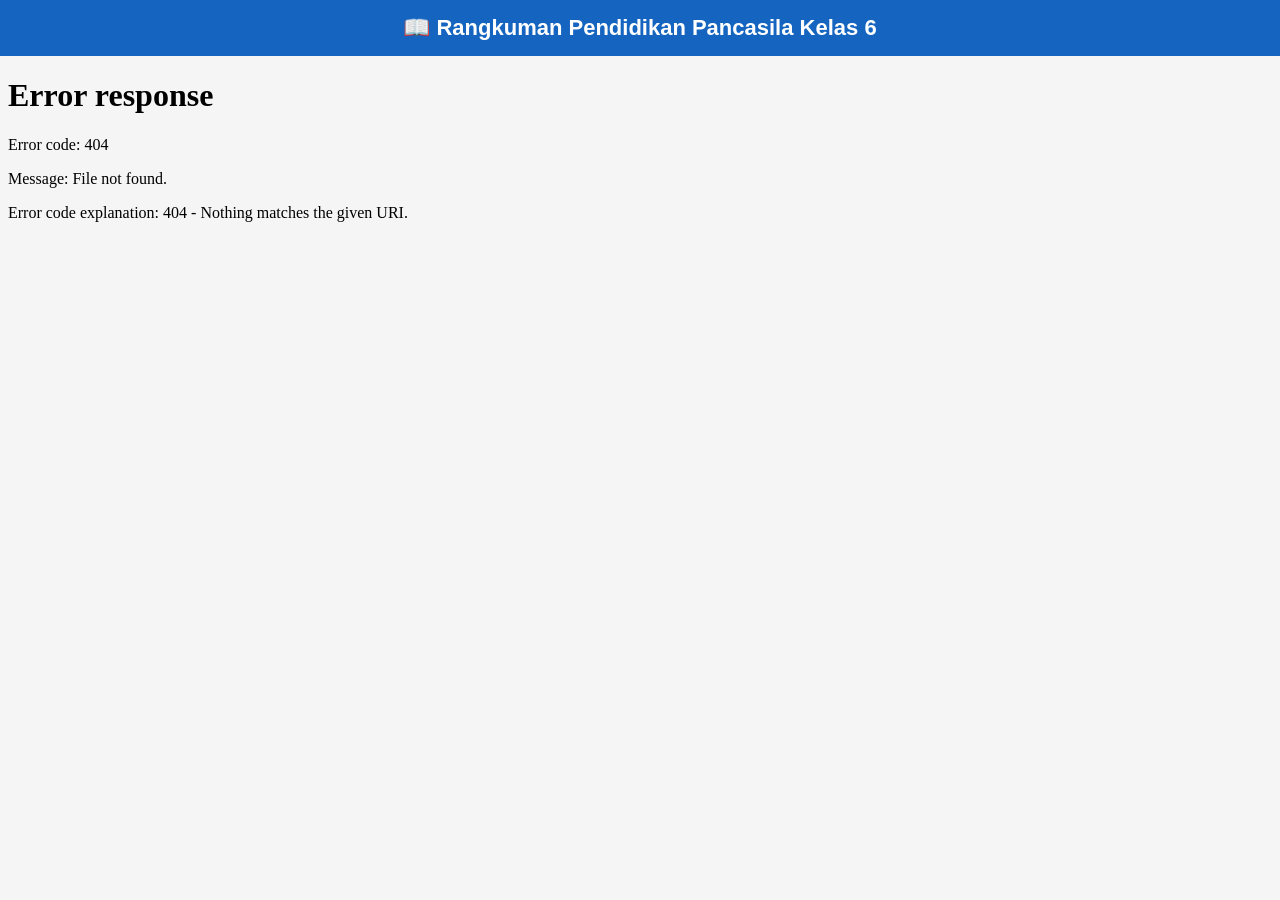
==== index.html @ 90c686fe "Create index.html" ====
<!DOCTYPE html>
<html lang="id">
<head>
<meta charset="UTF-8">
<meta name="viewport" content="width=device-width, initial-scale=1.0">
<title>Rangkuman Pendidikan Pancasila Kelas 6</title>
<style>
html,body{
margin:0;
padding:0;
height:100%;
font-family:Arial,sans-serif;
background:#f5f5f5;
}
h1{
margin:0;
padding:15px;
background:#1565c0;
color:white;
text-align:center;
font-size:22px;
}
iframe{
width:100%;
height:calc(100vh - 60px);
border:none;
}
</style>
</head>

<body>

<h1>📖 Rangkuman Pendidikan Pancasila Kelas 6</h1>

<iframe src="RANGKUMAN%20PENDIDIKAN%20PANCASILA%20KELAS%206.pdf"></iframe>

</body>
</html>
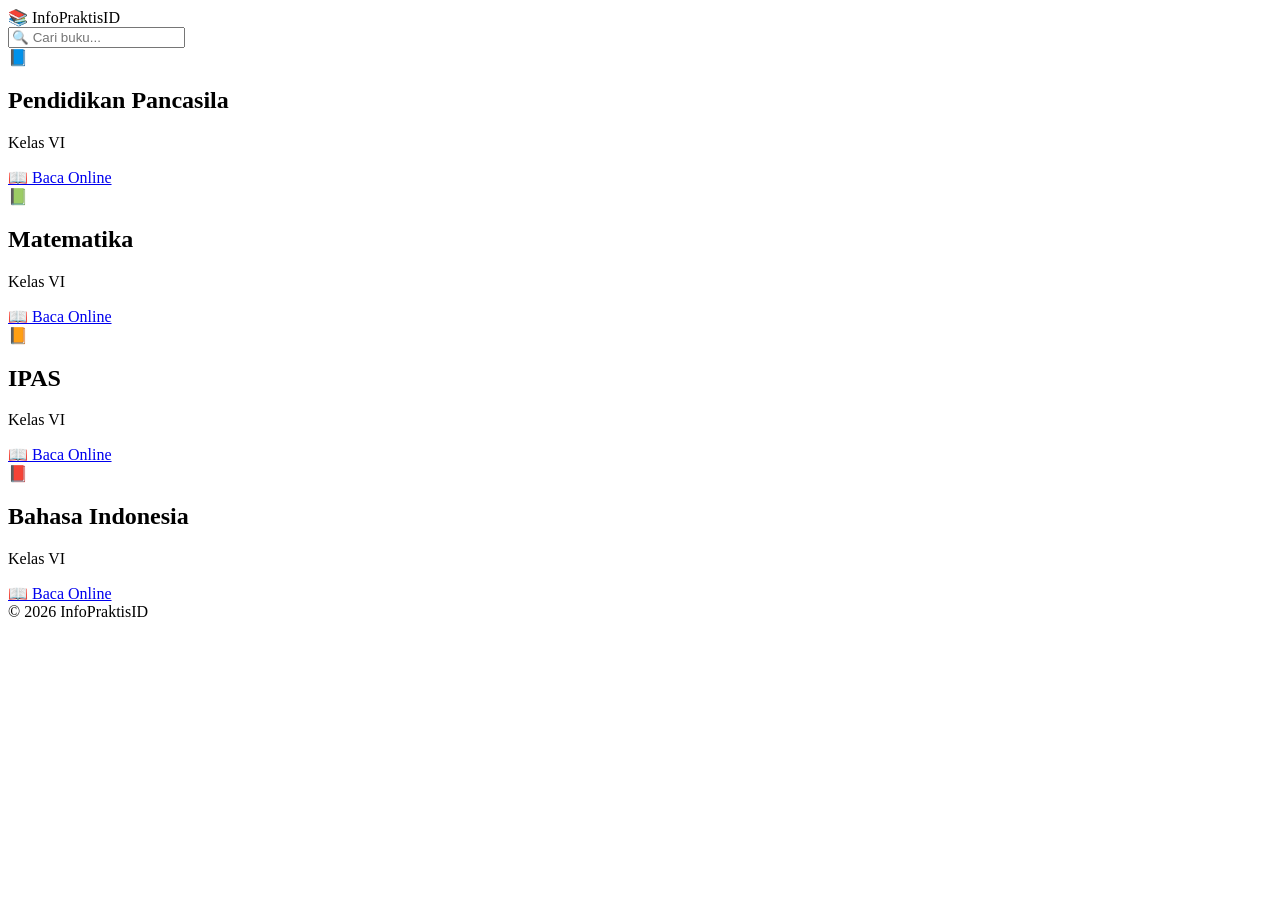
==== commit 84d1c074: "Update index.html" ====
--- a/index.html
+++ b/index.html
@@ -3,36 +3,124 @@
 <head>
 <meta charset="UTF-8">
 <meta name="viewport" content="width=device-width, initial-scale=1.0">
-<title>Rangkuman Pendidikan Pancasila Kelas 6</title>
-<style>
-html,body{
-margin:0;
-padding:0;
-height:100%;
-font-family:Arial,sans-serif;
-background:#f5f5f5;
-}
-h1{
-margin:0;
-padding:15px;
-background:#1565c0;
-color:white;
-text-align:center;
-font-size:22px;
-}
-iframe{
-width:100%;
-height:calc(100vh - 60px);
-border:none;
-}
-</style>
+
+<title>InfoPraktisID - Perpustakaan Digital</title>
+
+<link rel="stylesheet" href="style.css">
+
 </head>
 
 <body>
 
-<h1>📖 Rangkuman Pendidikan Pancasila Kelas 6</h1>
+<header>
 
-<iframe src="RANGKUMAN%20PENDIDIKAN%20PANCASILA%20KELAS%206.pdf"></iframe>
+<div class="logo">
+📚 InfoPraktisID
+</div>
+
+<input
+type="text"
+id="search"
+placeholder="🔍 Cari buku..."
+onkeyup="searchBook()">
+
+</header>
+
+<div class="container">
+
+<div class="card">
+
+<div class="cover">
+📘
+</div>
+
+<h2>Pendidikan Pancasila</h2>
+
+<p>Kelas VI</p>
+
+<a
+class="btn"
+target="_blank"
+href="RANGKUMAN%20PENDIDIKAN%20PANCASILA%20KELAS%206.pdf">
+
+📖 Baca Online
+
+</a>
+
+</div>
+
+<div class="card">
+
+<div class="cover">
+📗
+</div>
+
+<h2>Matematika</h2>
+
+<p>Kelas VI</p>
+
+<a
+class="btn"
+target="_blank"
+href="RANGKUMAN%20MATEMATIKA%20KELAS%206.pdf">
+
+📖 Baca Online
+
+</a>
+
+</div>
+
+<div class="card">
+
+<div class="cover">
+📙
+</div>
+
+<h2>IPAS</h2>
+
+<p>Kelas VI</p>
+
+<a
+class="btn"
+target="_blank"
+href="RANGKUMAN%20IPAS%20KELAS%206.pdf">
+
+📖 Baca Online
+
+</a>
+
+</div>
+
+<div class="card">
+
+<div class="cover">
+📕
+</div>
+
+<h2>Bahasa Indonesia</h2>
+
+<p>Kelas VI</p>
+
+<a
+class="btn"
+target="_blank"
+href="RANGKUMAN%20BAHASA%20INDONESIA.pdf">
+
+📖 Baca Online
+
+</a>
+
+</div>
+
+</div>
+
+<footer>
+
+© 2026 InfoPraktisID
+
+</footer>
+
+<script src="script.js"></script>
 
 </body>
 </html>
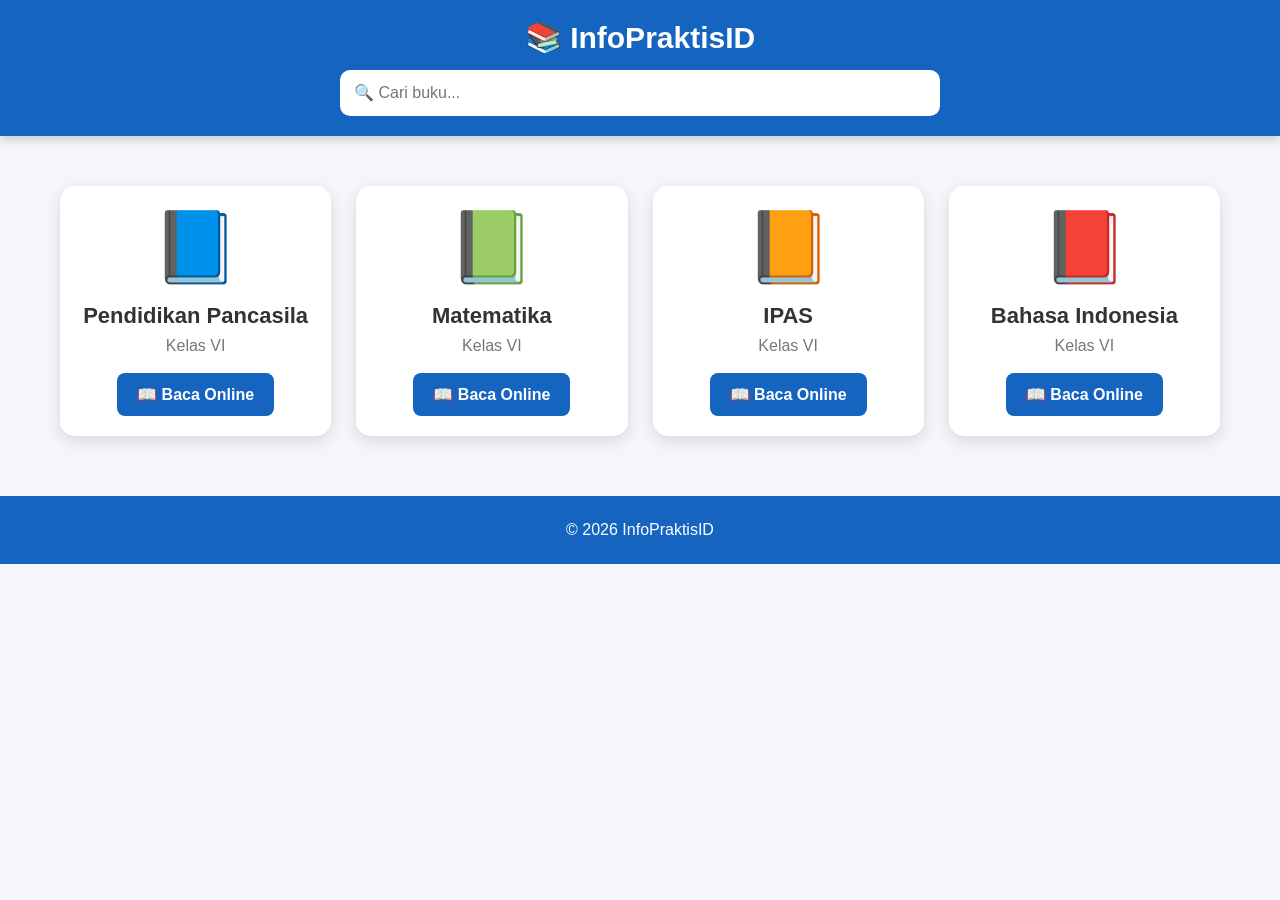
==== commit 623ebbe6: "Update index.html" ====
--- a/index.html
+++ b/index.html
@@ -41,7 +41,7 @@
 <a
 class="btn"
 target="_blank"
-href="RANGKUMAN%20PENDIDIKAN%20PANCASILA%20KELAS%206.pdf">
+href="books/ppkn6.html">
 
 📖 Baca Online
 
@@ -62,7 +62,7 @@
 <a
 class="btn"
 target="_blank"
-href="RANGKUMAN%20MATEMATIKA%20KELAS%206.pdf">
+href="books/matematika6.html">
 
 📖 Baca Online
 
@@ -83,7 +83,7 @@
 <a
 class="btn"
 target="_blank"
-href="RANGKUMAN%20IPAS%20KELAS%206.pdf">
+href="books/ipas6.html">
 
 📖 Baca Online
 
@@ -104,7 +104,7 @@
 <a
 class="btn"
 target="_blank"
-href="RANGKUMAN%20BAHASA%20INDONESIA.pdf">
+href="books/bahasa-indonesia6.html">
 
 📖 Baca Online
 
--- a/style.css
+++ b/style.css
@@ -0,0 +1,117 @@
+*{
+margin:0;
+padding:0;
+box-sizing:border-box;
+}
+
+body{
+font-family:Arial,Helvetica,sans-serif;
+background:#f4f6f9;
+color:#333;
+}
+
+header{
+background:#1565C0;
+padding:20px;
+position:sticky;
+top:0;
+z-index:999;
+box-shadow:0 3px 10px rgba(0,0,0,.2);
+}
+
+.logo{
+font-size:30px;
+font-weight:bold;
+color:#fff;
+text-align:center;
+margin-bottom:15px;
+}
+
+#search{
+width:100%;
+max-width:600px;
+display:block;
+margin:auto;
+padding:14px;
+font-size:16px;
+border:none;
+border-radius:10px;
+outline:none;
+}
+
+.container{
+max-width:1200px;
+margin:30px auto;
+display:grid;
+grid-template-columns:repeat(auto-fill,minmax(260px,1fr));
+gap:25px;
+padding:20px;
+}
+
+.card{
+background:#fff;
+border-radius:15px;
+padding:20px;
+box-shadow:0 5px 15px rgba(0,0,0,.12);
+transition:.3s;
+text-align:center;
+}
+
+.card:hover{
+transform:translateY(-8px);
+box-shadow:0 15px 30px rgba(0,0,0,.18);
+}
+
+.cover{
+font-size:70px;
+margin-bottom:15px;
+}
+
+.card h2{
+font-size:22px;
+margin-bottom:8px;
+}
+
+.card p{
+color:#777;
+margin-bottom:18px;
+}
+
+.btn{
+display:inline-block;
+background:#1565C0;
+color:#fff;
+text-decoration:none;
+padding:12px 20px;
+border-radius:8px;
+font-weight:bold;
+transition:.3s;
+}
+
+.btn:hover{
+background:#0D47A1;
+}
+
+footer{
+margin-top:40px;
+padding:25px;
+text-align:center;
+background:#1565C0;
+color:white;
+}
+
+@media(max-width:600px){
+
+.logo{
+font-size:24px;
+}
+
+.cover{
+font-size:55px;
+}
+
+.card{
+padding:15px;
+}
+
+}
